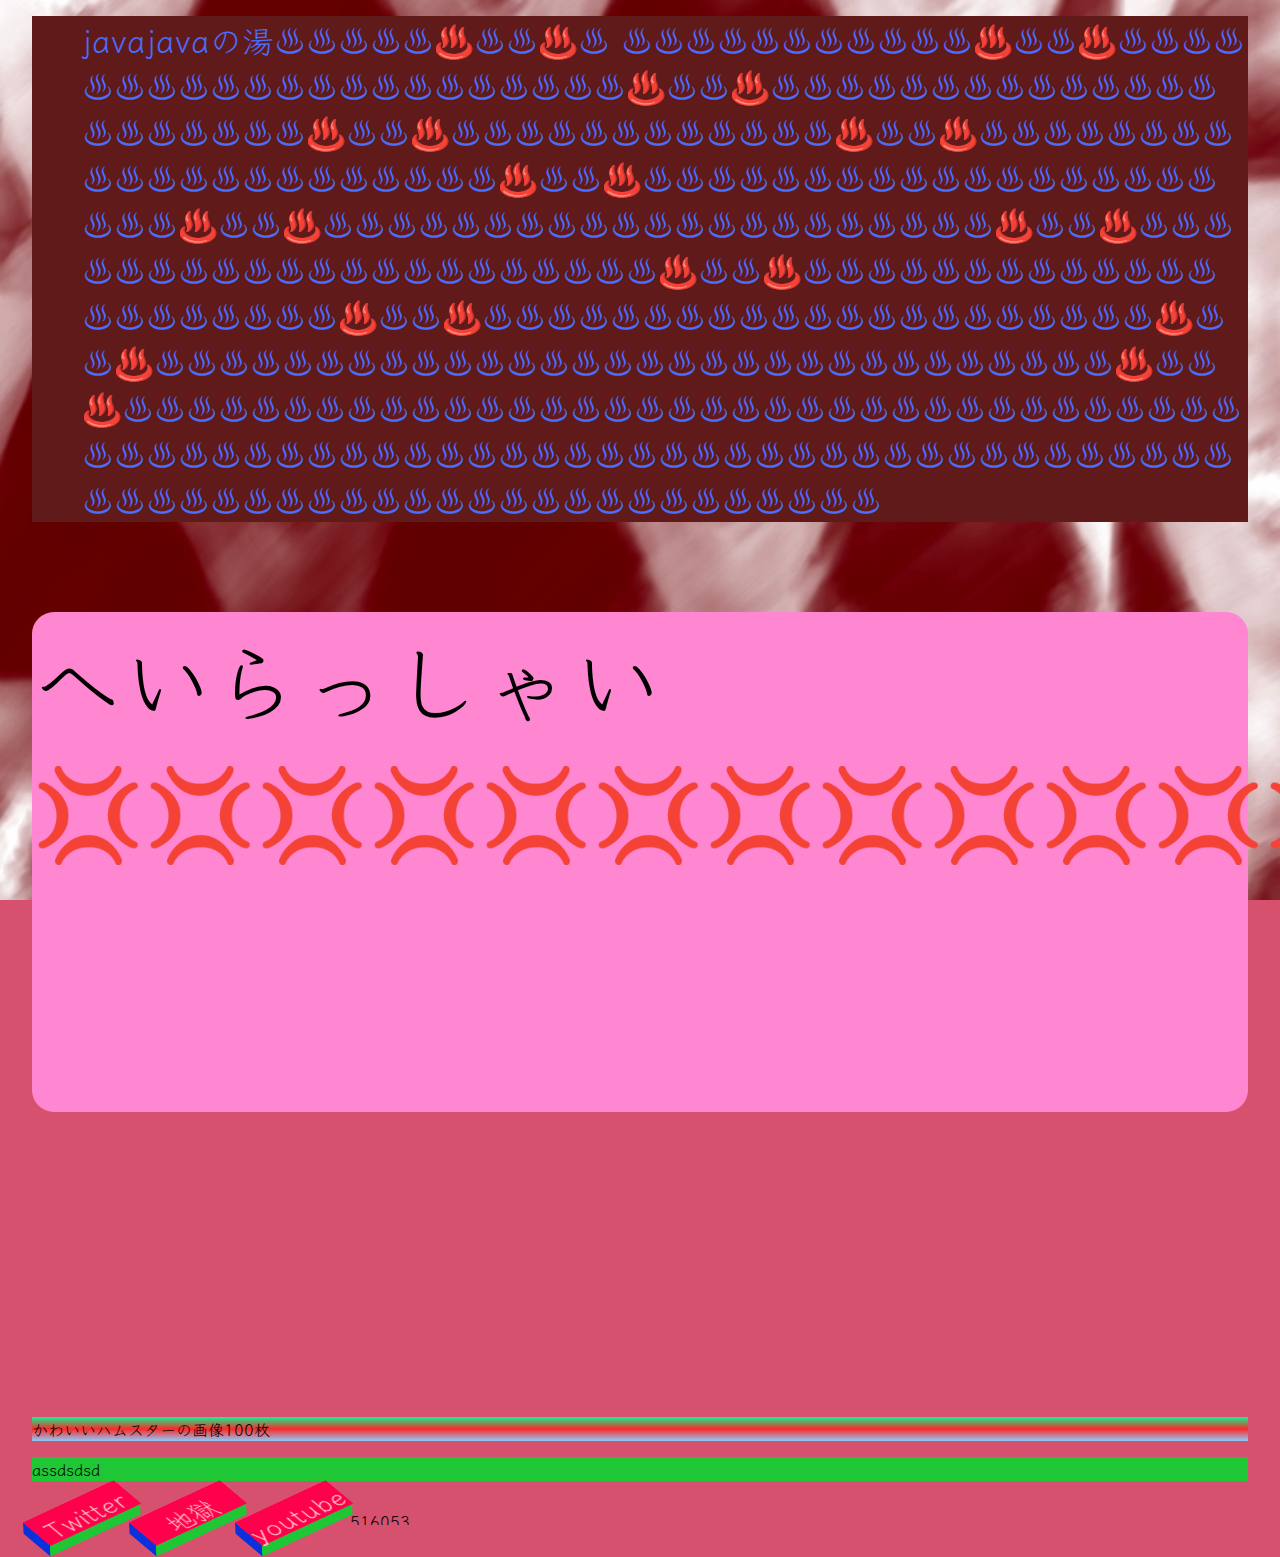
==== index.html @ 46003ca2 "Initialize repository" ====
<!DOCTYPE html>
<html lang="ja" prefix="og: http://ogp.me/ns#">
    <head>
        <meta charset="utf-8">
        <title>mckst</title>
        <meta name="description" content="test">
        <meta name="author" content="Macksite">
        <meta property="og:title" content="mckst">
        <meta property="og:type" content="website">
        <meta property="og:url" content="https://Macksite.github.io/">
        <meta property="og:site_name" content="mckst">
        <meta property="og:description" content="test">
        <meta property="og:image" content="./img/cover.jpg">
        <meta name="twitter:card" content="summary">
        <meta name="twitter:site" content="@SineMack314">
        <meta name="viewport" content="width=device-width,initial-scale=1, maximum-scale=1">
        <link rel="stylesheet" type="text/css" href="style.css"/>
        <link rel="preconnect" href="https://fonts.googleapis.com"> 
        <link rel="preconnect" href="https://fonts.gstatic.com" crossorigin> 
        <link href="https://fonts.googleapis.com/css2?family=Klee+One&display=swap" rel="stylesheet">
    </head>
    <script>
        function OpenURL(){
        var Word = prompt("?");
        var URL = "https://twitter.com/search?q="+Word;
        return URL;
        }
        function OpenURL1(){
        var Word1 = prompt("?");
        var URL1 = "https://www.youtube.com/results?search_query="+Word1;
        return URL1;
        } 
        function HELLHAMSTER(){
            var TapeFilm = prompt("1.合言葉｢ハムハムカムトゥミー｣を入力してね♪");
            if (TapeFilm == "ハムハムカムトゥミー") {
                scrollTo(999999,0);
                alert("2.W E L L C O M E  T O  H A M S T E R  H E L L")
            }
            else{
                alert("合言葉が違います。ハムちゃんは遠くへ行ってしまいました。あ〜あ")
            }
            
        }
    </script>

    <body>
        <div class="main">
            javajavaの湯♨♨︎♨︎♨︎♨︎♨️♨︎♨︎♨️♨︎
            ♨︎♨︎♨︎♨︎♨︎♨︎♨︎♨︎♨︎♨︎♨︎♨️♨︎♨︎♨️♨︎♨︎♨︎♨︎♨︎♨︎♨︎♨︎♨︎♨︎♨︎♨︎♨︎♨︎♨︎♨︎♨︎♨︎♨︎♨︎♨︎♨️♨︎♨︎♨️♨︎♨︎♨︎♨︎♨︎♨︎♨︎♨︎♨︎♨︎♨︎♨︎♨︎♨︎♨︎♨︎♨︎♨︎♨︎♨︎♨︎♨️♨︎♨︎♨️♨︎♨︎♨︎♨︎♨︎♨︎♨︎♨︎♨︎♨︎♨︎♨︎♨️♨︎♨︎♨️♨︎♨︎♨︎♨︎♨︎♨︎♨︎♨︎♨︎♨︎♨︎♨︎♨︎♨︎♨︎♨︎♨︎♨︎♨︎♨︎♨︎♨️♨︎♨︎♨️♨︎♨︎♨︎♨︎♨︎♨︎♨︎♨︎♨︎♨︎♨︎♨︎♨︎♨︎♨︎♨︎♨︎♨︎♨︎♨︎♨︎♨️♨︎♨︎♨️♨︎♨︎♨︎♨︎♨︎♨︎♨︎♨︎♨︎♨︎♨︎♨︎♨︎♨︎♨︎♨︎♨︎♨︎♨︎♨︎♨︎♨️♨︎♨︎♨️♨︎♨︎♨︎♨︎♨︎♨︎♨︎♨︎♨︎♨︎♨︎♨︎♨︎♨︎♨︎♨︎♨︎♨︎♨︎♨︎♨︎♨️♨︎♨︎♨️♨︎♨︎♨︎♨︎♨︎♨︎♨︎♨︎♨︎♨︎♨︎♨︎♨︎♨︎♨︎♨︎♨︎♨︎♨︎♨︎♨︎♨️♨︎♨︎♨️♨︎♨︎♨︎♨︎♨︎♨︎♨︎♨︎♨︎♨︎♨︎♨︎♨︎♨︎♨︎♨︎♨︎♨︎♨︎♨︎♨︎♨️♨︎♨︎♨️♨︎♨︎♨︎♨︎♨︎♨︎♨︎♨︎♨︎♨︎♨︎♨︎♨︎♨︎♨︎♨︎♨︎♨︎♨︎♨︎♨︎♨︎♨︎♨︎♨︎♨︎♨︎♨︎♨︎♨︎♨️♨︎♨︎♨️♨︎♨︎♨︎♨︎♨︎♨︎♨︎♨︎♨︎♨︎♨︎♨︎♨︎♨︎♨︎♨︎♨︎♨︎♨︎♨︎♨︎♨︎♨︎♨︎♨︎♨︎♨︎♨︎♨︎♨︎♨︎♨︎♨︎♨︎♨︎♨︎♨︎♨︎♨︎♨︎♨︎♨︎♨︎♨︎♨︎♨︎♨︎♨︎♨︎♨︎♨︎♨︎♨︎♨︎♨︎♨︎♨︎♨︎♨︎♨︎♨︎♨︎♨︎♨︎♨︎♨︎♨︎♨︎♨︎♨︎♨︎♨︎♨︎♨︎♨︎♨︎♨︎♨︎♨︎♨︎♨︎♨︎♨︎♨︎♨︎♨︎♨︎♨︎♨︎♨︎♨︎♨︎♨︎♨︎♨︎♨︎︎
        </div>
        <div draggable="true" class = "A">
            <p>へいらっしゃい💢💢💢💢💢💢💢💢💢💢💢💢💢💢💢💢💢💢💢💢💢💢💢💢💢💢💢💢💢💢
        </div>
        <picture class="HAMSTER" onclick="location.href='./HELLHAM.HAM.html'">
            <source srcset="./img/HELL HAMSTER.jpg ">
                <img src="./img/HELL HAMSTER.jpg" alt="" width="800" height="300"/>
            <source> 
        </picture>
        <div class="HAM" onclick="HELLHAMSTER()">かわいいハムスターの画像100枚</div>
        <p draggable="true" class="ASDF">assdsdsd</p>
        <button onclick=
        'location.href=OpenURL()'
        >
            <span>Twitter</span>
            <span>Twitter</span>
            <span>Twitter</span>
            <span>Twitter</span>
        </button>
        <button onclick="location.href='https://twitter.com/search?q=累進課税'">
            <span></span>
            <span></span>
            <span></span>
            <span></span>
            <span>地獄</span>
        </button>
        <button onclick=
        'location.href=OpenURL1()'
        >
            <span>youtube</span>
            <span>youtube</span>
            <span>youtube</span>
            <span>youtube</span>
        </button> 
        
    </body>
</html>516053
---- style.css ----
body {
    background-size: cover;
    background-attachment: fixed;
    background-color: rgb(214, 81, 110);
    background-image: url("./img/cover.jpg");
    font-family: 'Klee One', cursive;
    margin-left: 2rem;
    margin-right: 2rem;
}
.header {
    background-color: #fff;
    
    margin-top: 2rem;
    padding: 50px;
    font-size: xx-large;
    color: #496dff;
}
.ASDF{
    
    background-color: #1fc736;
}
.HAM{
    background-color: #ffffff;
    background: linear-gradient(rgb(9, 247, 147),rgb(255, 39, 39),rgb(138, 206, 252));
}

.HAMSTER{
    margin-left: 99999px;
    position:static
}
.A{
    
    border-radius: 22px;
    text-shadow: #1d271e;
    background-color: #ff87d1;
    height: 500px;
    font-size: 90px;
    shape-margin: 7878px;
}


.button1{
    display: block;
    background-color: #d3d3d3;
    font-size: xx-large;
    font-style: var(#1fc736);
}
.main{
    background-color: rgb(97, 26, 26);
    margin-top: 1rem;
    padding-left: 50px;
    font-size: xx-large;
    color: #496dff; 
}
/* From cssbuttons.io */

/* From cssbuttons.io by @adamgiebl */
button {
    transform: rotate(-25deg) skew(25deg);
    transform-style: preserve-3d;
    position: relative;
    list-style: none;
    width: 100px;
    height: 32px;
    border: none;
    background: transparent;
    font-family:'Klee One',cursive;
}

button:before {
    content: '';
    position: absolute;
    bottom: -10px;
    left: -5px;
    width: 100%;
    height: 10px;
    background: #1fc736;
    transform: skewX(-41deg);
}

button:after {
    content: '';
    position: absolute;
    top: 5px;
    left: -9px;
    width: 9px;
    height: 100%;
    background: hsl(229, 91%, 45%);
    transform: skewY(-49deg);
}

button span {
    position: absolute;
    top: 0;
    left: 0;
    width: 100%;
    height: 100%;
    background: hsl(342, 100%, 50%);
    color: rgb(255, 191, 191);
    font-size: 25px;
    transition: 1.1s ease-out;
}

button:hover span {
    z-index: 1000;
    transition: .3s;
    color: #7925ff;
}

button:hover span:nth-child(5) {
    transform: translate(40px, -40px);
    opacity: 1;
}

button:hover span:nth-child(4) {
    transform: translate(100px, -30px);
    opacity: .8;
}

button:hover span:nth-child(3) {
    transform: translate(200px, 20px);
    opacity: .6;
}

button:hover span:nth-child(2) {
    transform: translate(300px, 60px);
    opacity: .4;
}

button:hover span:nth-child(1) {
    transform: translate(400px, 90px);
    opacity: .2;
}

button:active span:nth-child(5) {
    transform: translate(20px, -20px);
    opacity: 1;
}

button:active span:nth-child(4) {
    transform: translate(15px, -15px);
}

button:active span:nth-child(3) {
    transform: translate(10px, -10px);
}

button:active span:nth-child(2) {
    transform: translate(5px, -5px);
}

button:active span:nth-child(1) {
    transform: translate(0px, 0px);
}

button:nth-child(1):hover span {
    background: #52E19F;
}

a{
    text-decoration: none;
    color: #ffbbf4;
}
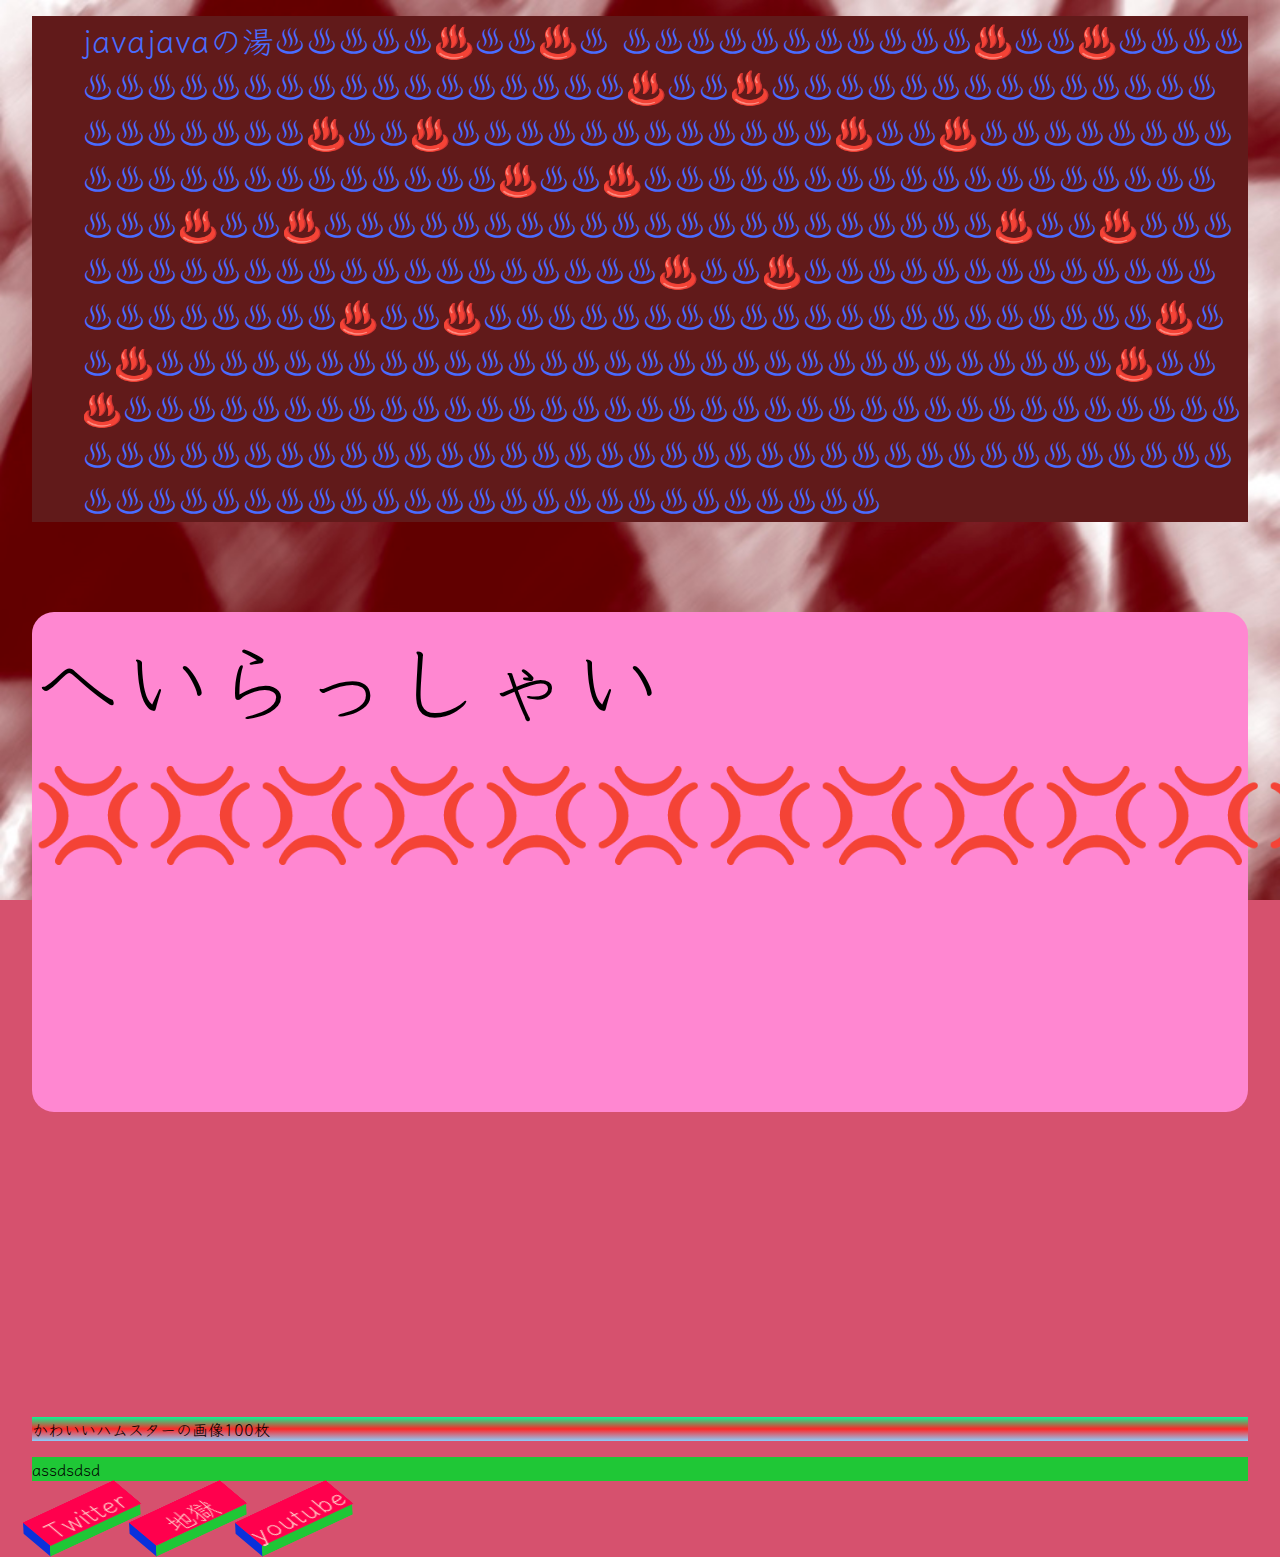
==== commit c1f5ce8f: "asd" ====
--- a/index.html
+++ b/index.html
@@ -51,7 +51,7 @@
         <div draggable="true" class = "A">
             <p>へいらっしゃい💢💢💢💢💢💢💢💢💢💢💢💢💢💢💢💢💢💢💢💢💢💢💢💢💢💢💢💢💢💢
         </div>
-        <picture class="HAMSTER" onclick="location.href='./HELLHAM.HAM.html'">
+        <picture class="HAMSTER" onclick="location.href='https://macksite.github.io.HELLHAM.'">
             <source srcset="./img/HELL HAMSTER.jpg ">
                 <img src="./img/HELL HAMSTER.jpg" alt="" width="800" height="300"/>
             <source> 
@@ -83,4 +83,4 @@
         </button> 
         
     </body>
-</html>516053+</html>
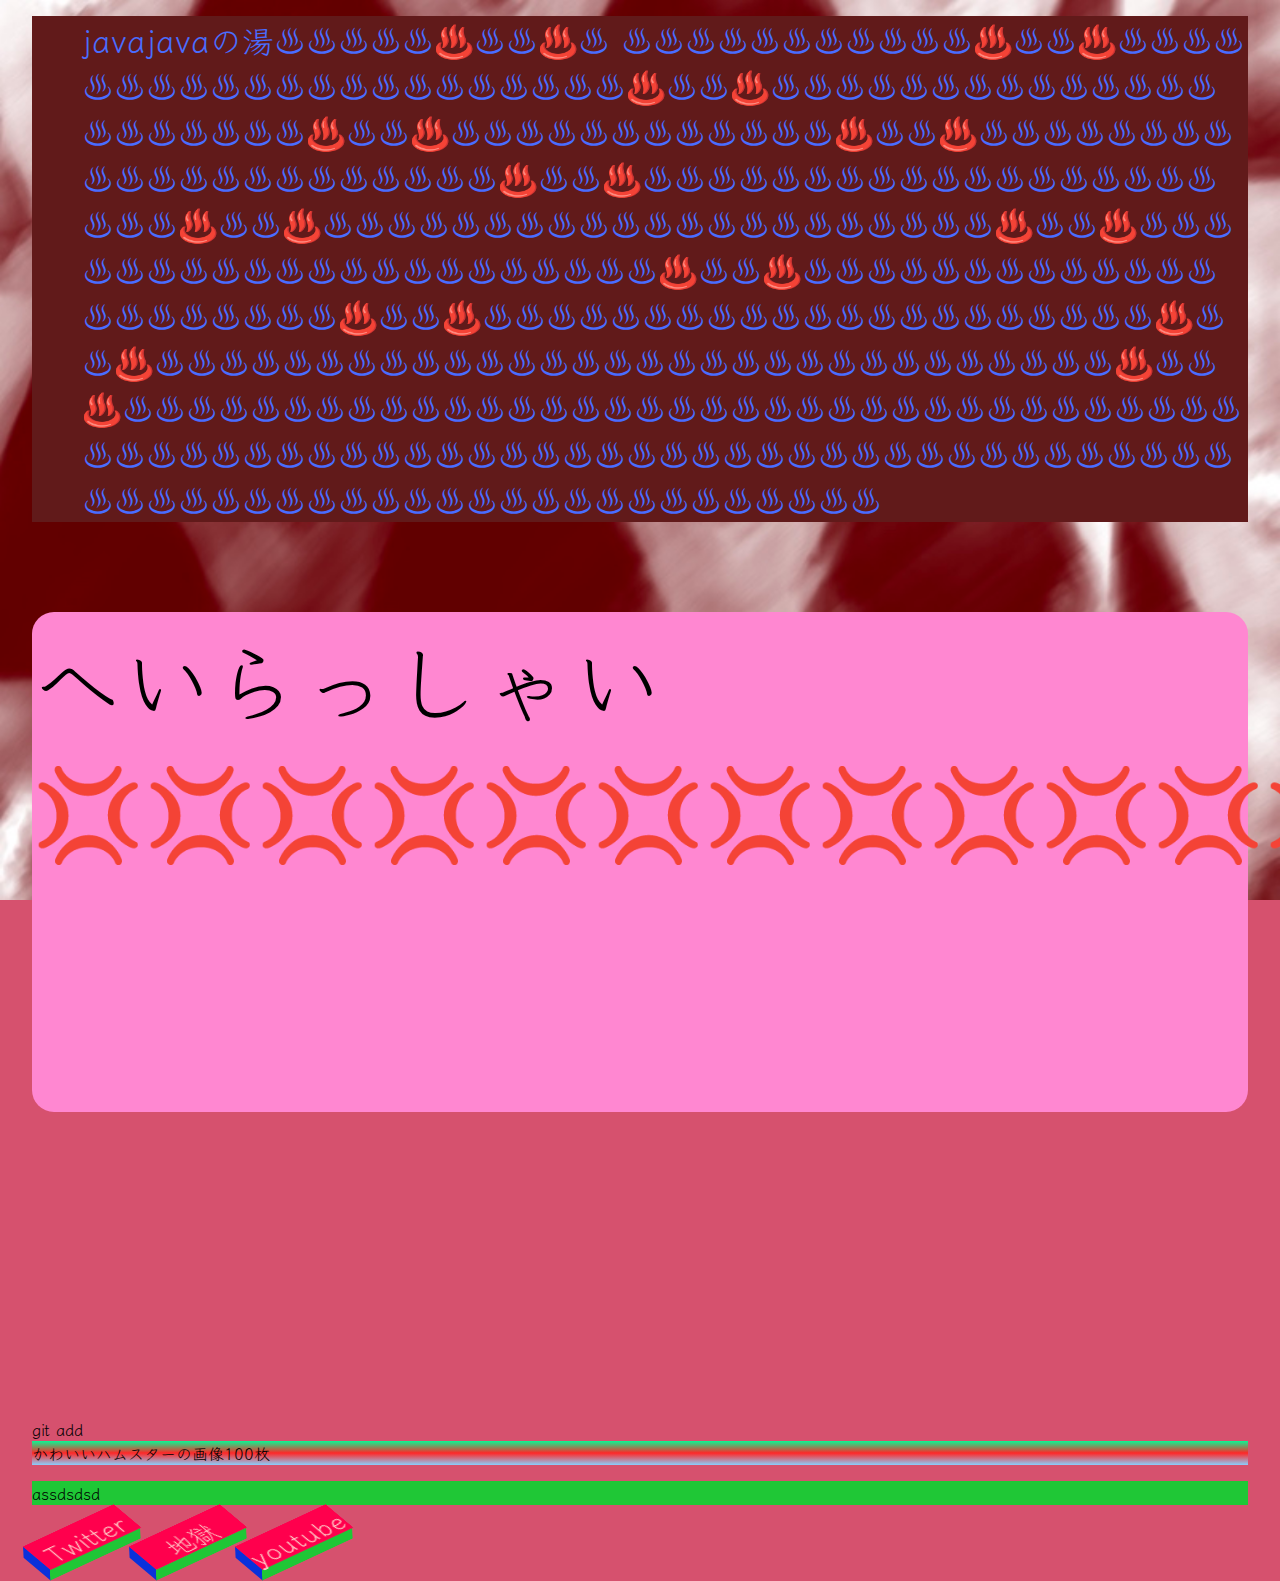
==== commit ed9945dd: "aaaa" ====
--- a/index.html
+++ b/index.html
@@ -51,11 +51,11 @@
         <div draggable="true" class = "A">
             <p>へいらっしゃい💢💢💢💢💢💢💢💢💢💢💢💢💢💢💢💢💢💢💢💢💢💢💢💢💢💢💢💢💢💢
         </div>
-        <picture class="HAMSTER" onclick="location.href='https://macksite.github.io.HELLHAM.'">
+        <picture class="HAMSTER" onclick="location.href='./HELLHAM/HAM.html'">
             <source srcset="./img/HELL HAMSTER.jpg ">
                 <img src="./img/HELL HAMSTER.jpg" alt="" width="800" height="300"/>
             <source> 
-        </picture>
+        </picture>git add <div class="git"></div>
         <div class="HAM" onclick="HELLHAMSTER()">かわいいハムスターの画像100枚</div>
         <p draggable="true" class="ASDF">assdsdsd</p>
         <button onclick=
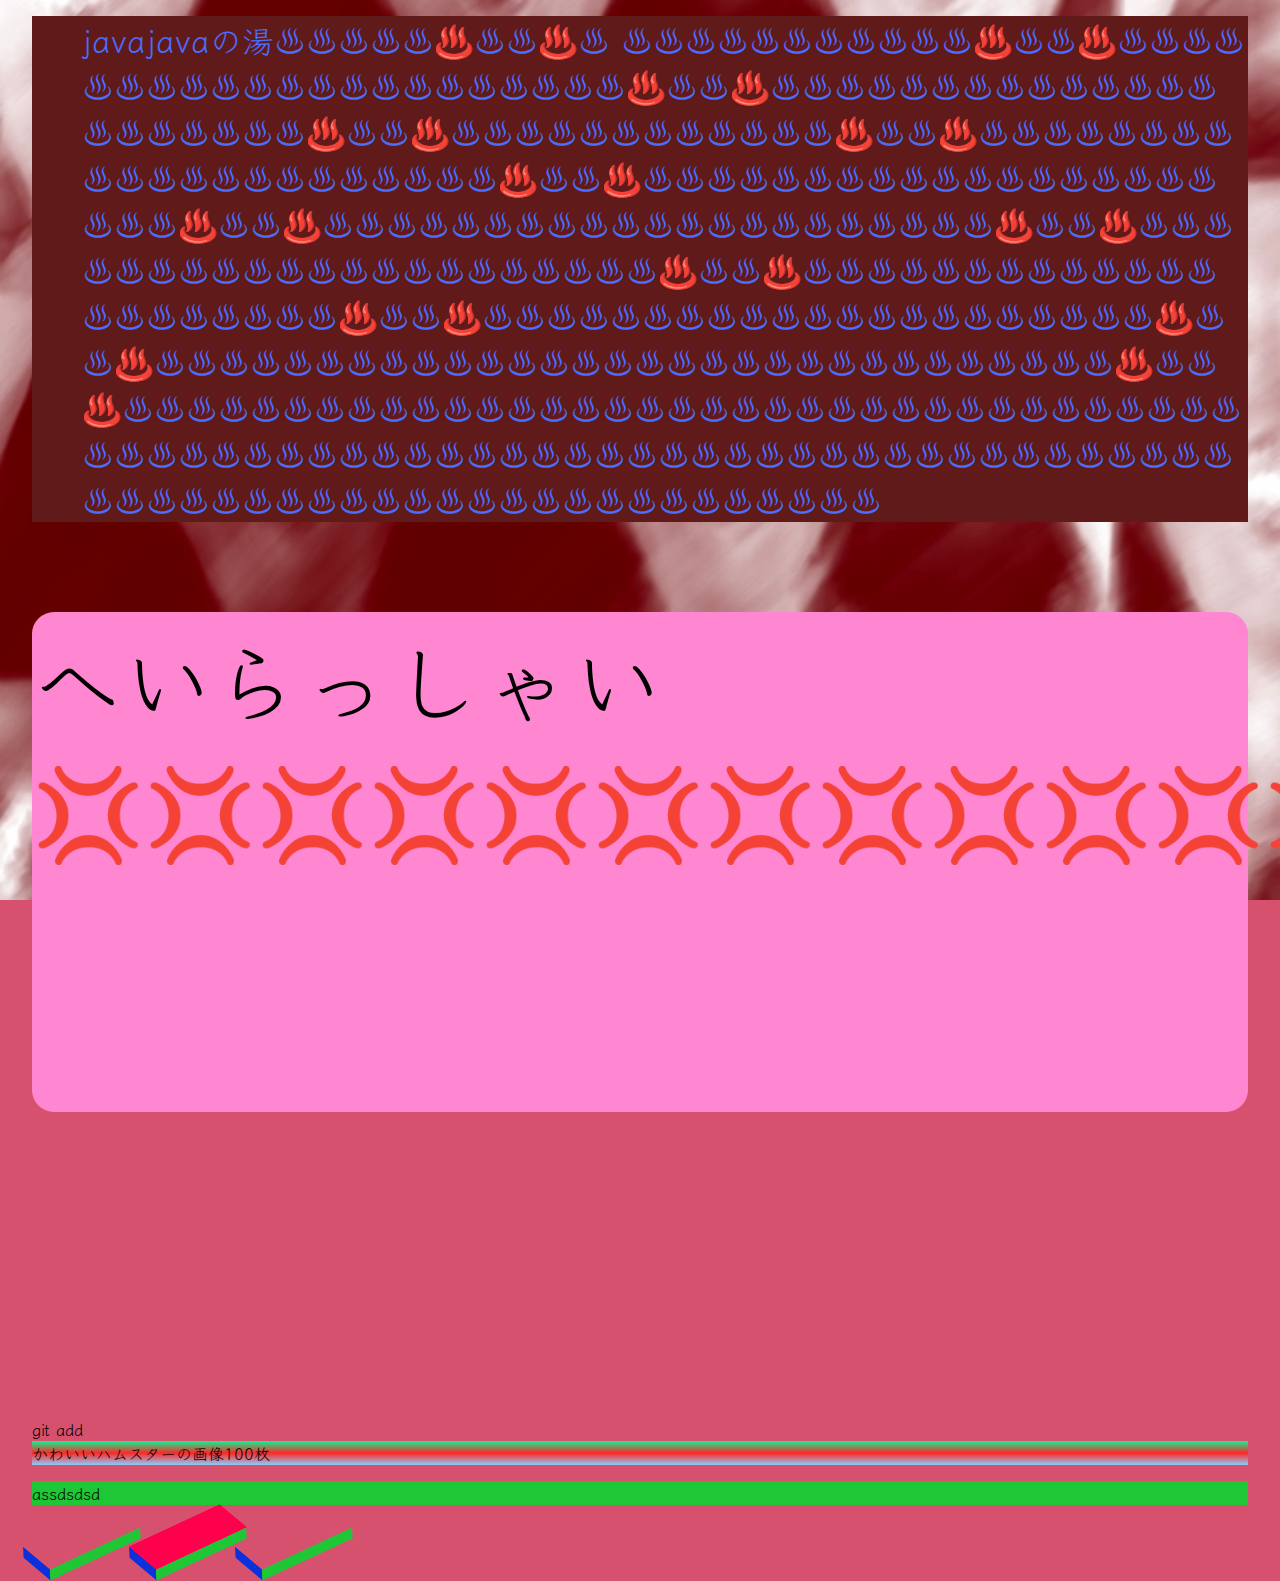
==== commit 3d54b83e: "AAA" ====
--- a/index.html
+++ b/index.html
@@ -51,7 +51,7 @@
         <div draggable="true" class = "A">
             <p>へいらっしゃい💢💢💢💢💢💢💢💢💢💢💢💢💢💢💢💢💢💢💢💢💢💢💢💢💢💢💢💢💢💢
         </div>
-        <picture class="HAMSTER" onclick="location.href='./HELLHAM/HAM.html'">
+        <picture class="HAMSTER" onclick="location.href='./HELLHAM/HAM/'">
             <source srcset="./img/HELL HAMSTER.jpg ">
                 <img src="./img/HELL HAMSTER.jpg" alt="" width="800" height="300"/>
             <source> 
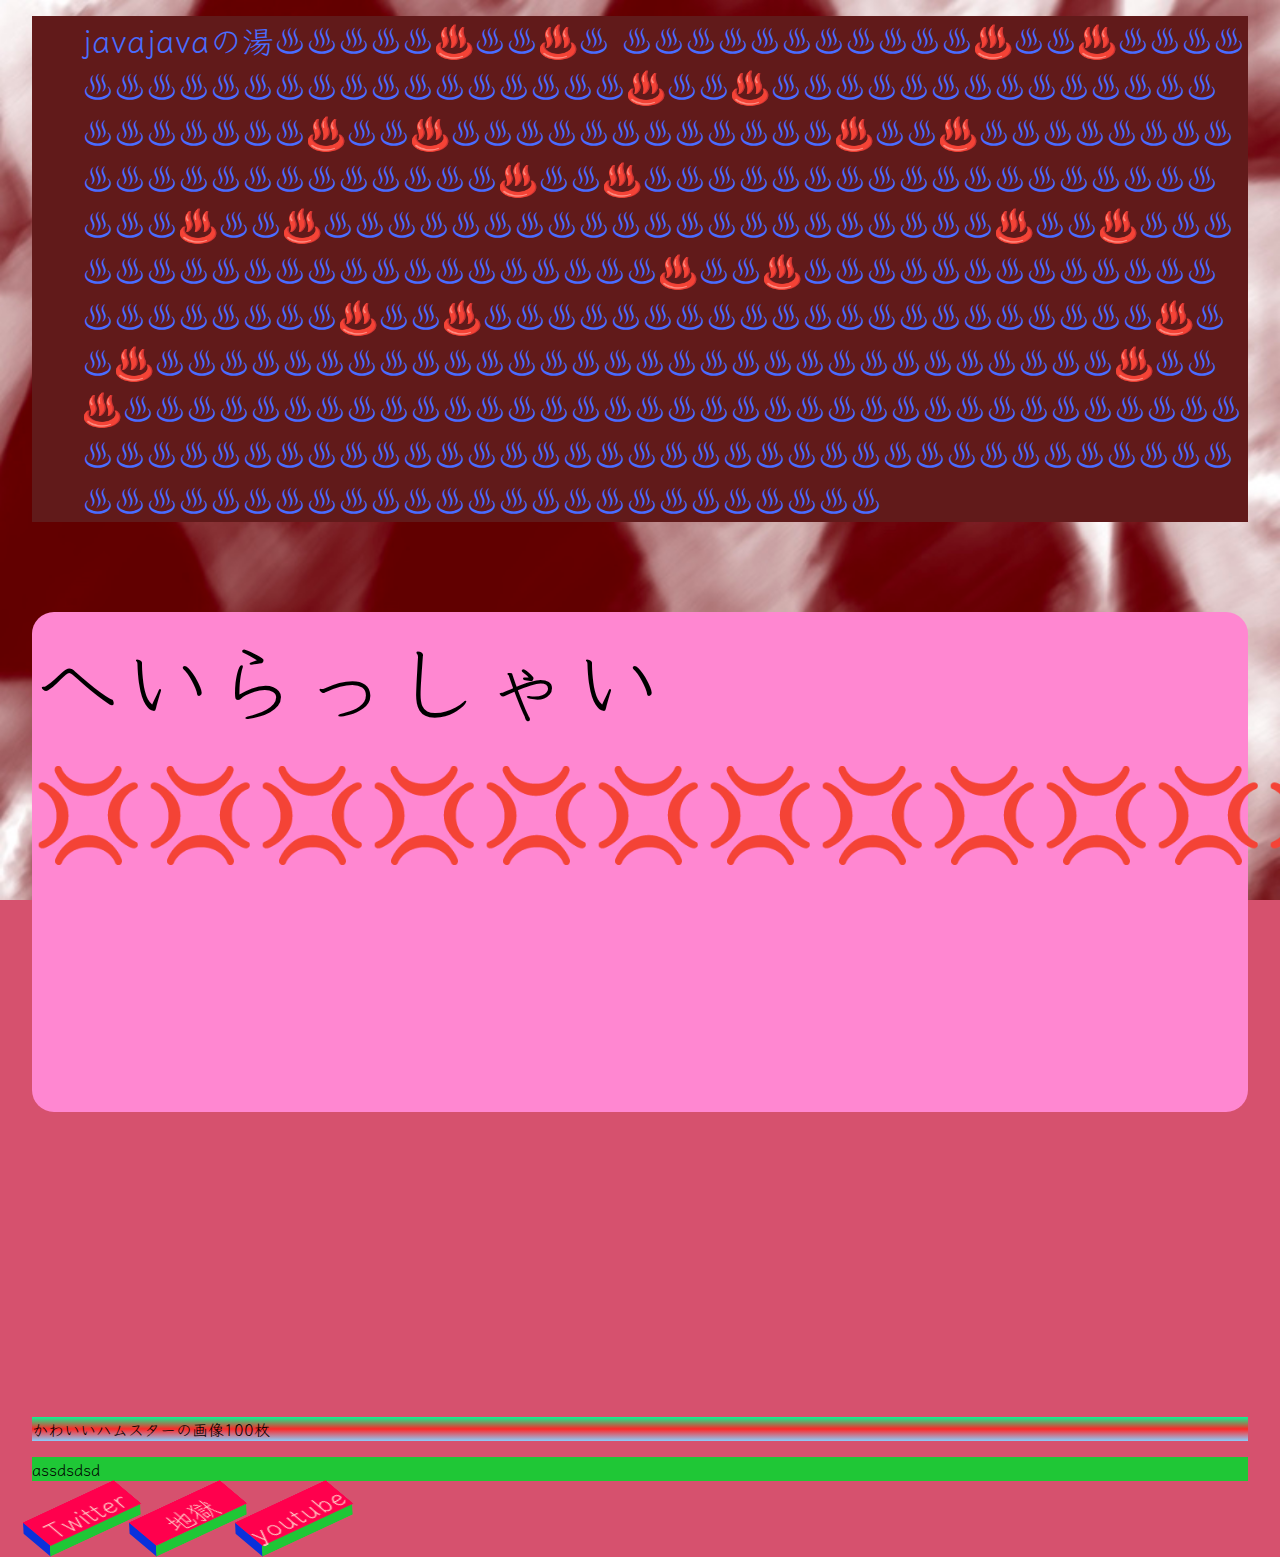
==== commit 1285059c: "HAMHAMBUG" ====
--- a/index.html
+++ b/index.html
@@ -55,7 +55,7 @@
             <source srcset="./img/HELL HAMSTER.jpg ">
                 <img src="./img/HELL HAMSTER.jpg" alt="" width="800" height="300"/>
             <source> 
-        </picture>git add <div class="git"></div>
+        </picture> <div class="git"></div>
         <div class="HAM" onclick="HELLHAMSTER()">かわいいハムスターの画像100枚</div>
         <p draggable="true" class="ASDF">assdsdsd</p>
         <button onclick=
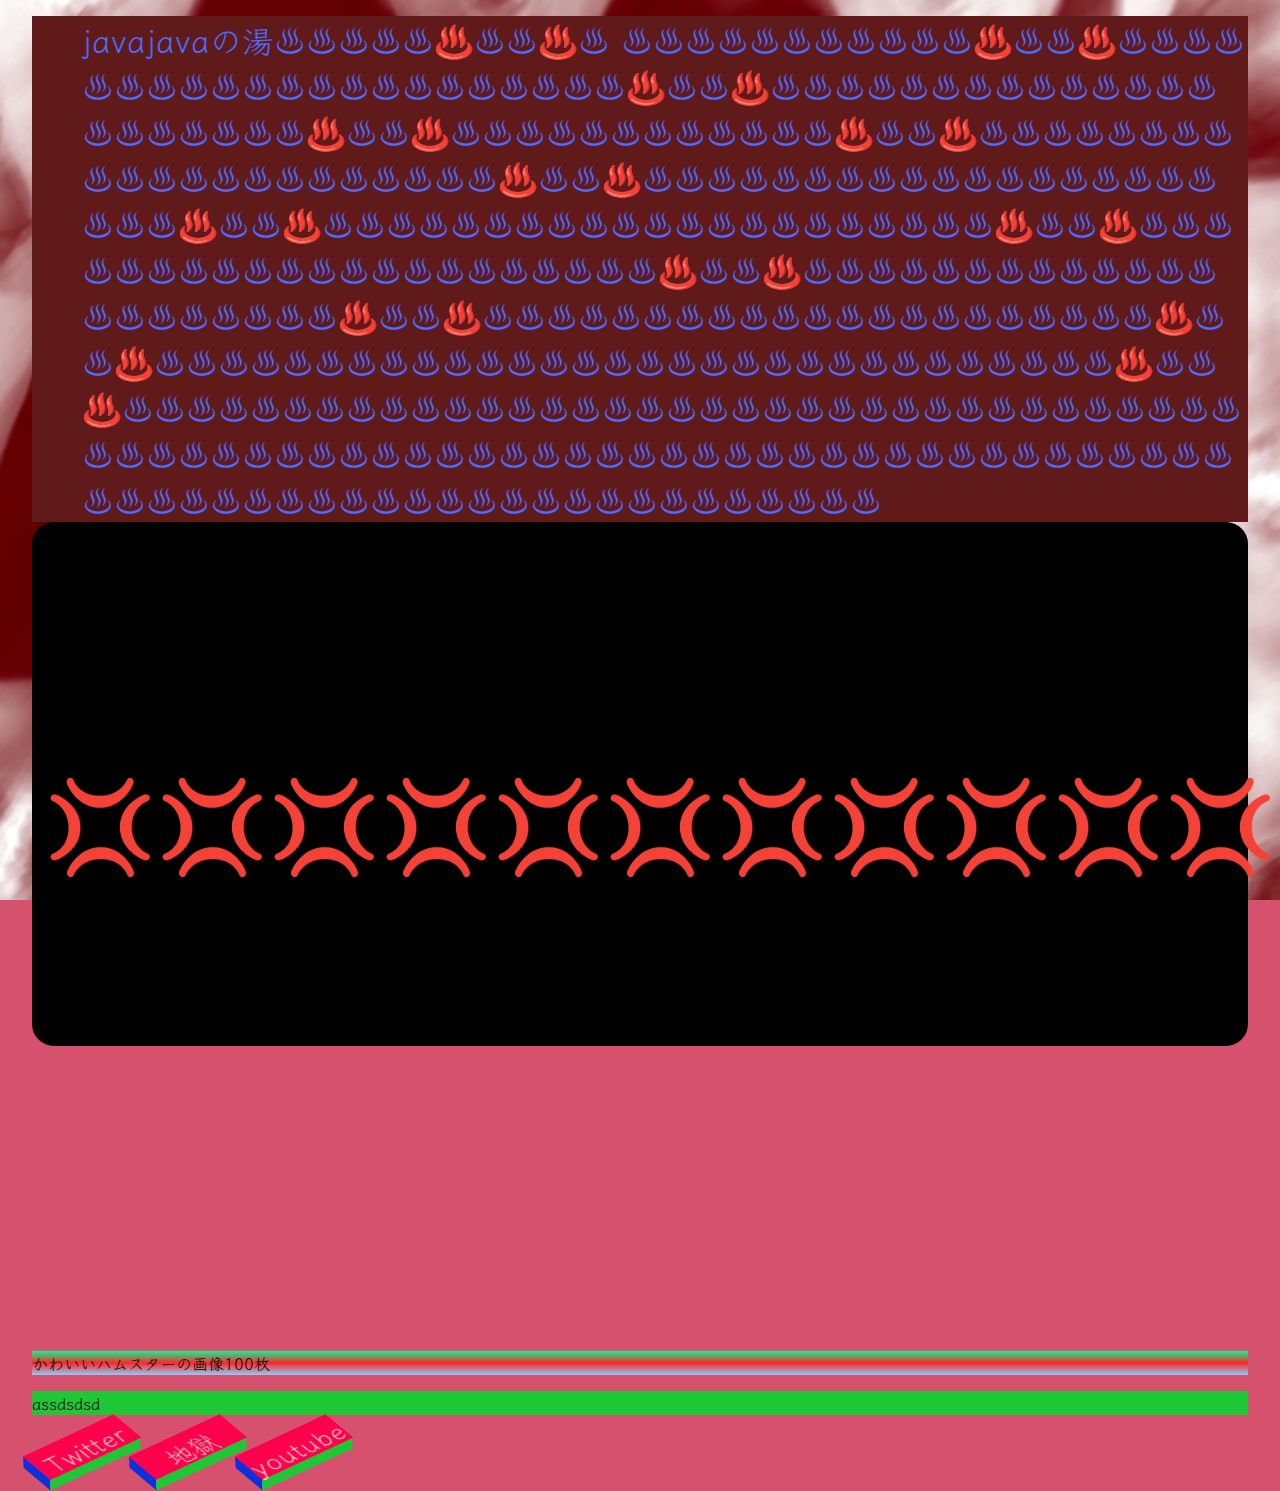
==== commit 40b57d84: "a" ====
--- a/index.html
+++ b/index.html
@@ -48,7 +48,7 @@
             javajavaの湯♨♨︎♨︎♨︎♨︎♨️♨︎♨︎♨️♨︎
             ♨︎♨︎♨︎♨︎♨︎♨︎♨︎♨︎♨︎♨︎♨︎♨️♨︎♨︎♨️♨︎♨︎♨︎♨︎♨︎♨︎♨︎♨︎♨︎♨︎♨︎♨︎♨︎♨︎♨︎♨︎♨︎♨︎♨︎♨︎♨︎♨️♨︎♨︎♨️♨︎♨︎♨︎♨︎♨︎♨︎♨︎♨︎♨︎♨︎♨︎♨︎♨︎♨︎♨︎♨︎♨︎♨︎♨︎♨︎♨︎♨️♨︎♨︎♨️♨︎♨︎♨︎♨︎♨︎♨︎♨︎♨︎♨︎♨︎♨︎♨︎♨️♨︎♨︎♨️♨︎♨︎♨︎♨︎♨︎♨︎♨︎♨︎♨︎♨︎♨︎♨︎♨︎♨︎♨︎♨︎♨︎♨︎♨︎♨︎♨︎♨️♨︎♨︎♨️♨︎♨︎♨︎♨︎♨︎♨︎♨︎♨︎♨︎♨︎♨︎♨︎♨︎♨︎♨︎♨︎♨︎♨︎♨︎♨︎♨︎♨️♨︎♨︎♨️♨︎♨︎♨︎♨︎♨︎♨︎♨︎♨︎♨︎♨︎♨︎♨︎♨︎♨︎♨︎♨︎♨︎♨︎♨︎♨︎♨︎♨️♨︎♨︎♨️♨︎♨︎♨︎♨︎♨︎♨︎♨︎♨︎♨︎♨︎♨︎♨︎♨︎♨︎♨︎♨︎♨︎♨︎♨︎♨︎♨︎♨️♨︎♨︎♨️♨︎♨︎♨︎♨︎♨︎♨︎♨︎♨︎♨︎♨︎♨︎♨︎♨︎♨︎♨︎♨︎♨︎♨︎♨︎♨︎♨︎♨️♨︎♨︎♨️♨︎♨︎♨︎♨︎♨︎♨︎♨︎♨︎♨︎♨︎♨︎♨︎♨︎♨︎♨︎♨︎♨︎♨︎♨︎♨︎♨︎♨️♨︎♨︎♨️♨︎♨︎♨︎♨︎♨︎♨︎♨︎♨︎♨︎♨︎♨︎♨︎♨︎♨︎♨︎♨︎♨︎♨︎♨︎♨︎♨︎♨︎♨︎♨︎♨︎♨︎♨︎♨︎♨︎♨︎♨️♨︎♨︎♨️♨︎♨︎♨︎♨︎♨︎♨︎♨︎♨︎♨︎♨︎♨︎♨︎♨︎♨︎♨︎♨︎♨︎♨︎♨︎♨︎♨︎♨︎♨︎♨︎♨︎♨︎♨︎♨︎♨︎♨︎♨︎♨︎♨︎♨︎♨︎♨︎♨︎♨︎♨︎♨︎♨︎♨︎♨︎♨︎♨︎♨︎♨︎♨︎♨︎♨︎♨︎♨︎♨︎♨︎♨︎♨︎♨︎♨︎♨︎♨︎♨︎♨︎♨︎♨︎♨︎♨︎♨︎♨︎♨︎♨︎♨︎♨︎♨︎♨︎♨︎♨︎♨︎♨︎♨︎♨︎♨︎♨︎♨︎♨︎♨︎♨︎♨︎♨︎♨︎♨︎♨︎♨︎♨︎♨︎♨︎♨︎︎
         </div>
-        <div draggable="true" class = "A">
+        <div onclick="location.href='https://macksite.github.io/HAMGAME/'" class = "A">
             <p>へいらっしゃい💢💢💢💢💢💢💢💢💢💢💢💢💢💢💢💢💢💢💢💢💢💢💢💢💢💢💢💢💢💢
         </div>
         <picture class="HAMSTER" onclick="location.href='./HELLHAM/HAM/'">
--- a/style.css
+++ b/style.css
@@ -31,11 +31,12 @@
 .A{
     
     border-radius: 22px;
-    text-shadow: #1d271e;
-    background-color: #ff87d1;
+    text-shadow: #3eff51;
+    background-color: #000000;
     height: 500px;
     font-size: 90px;
     shape-margin: 7878px;
+    padding: 1%;
 }
 
 
